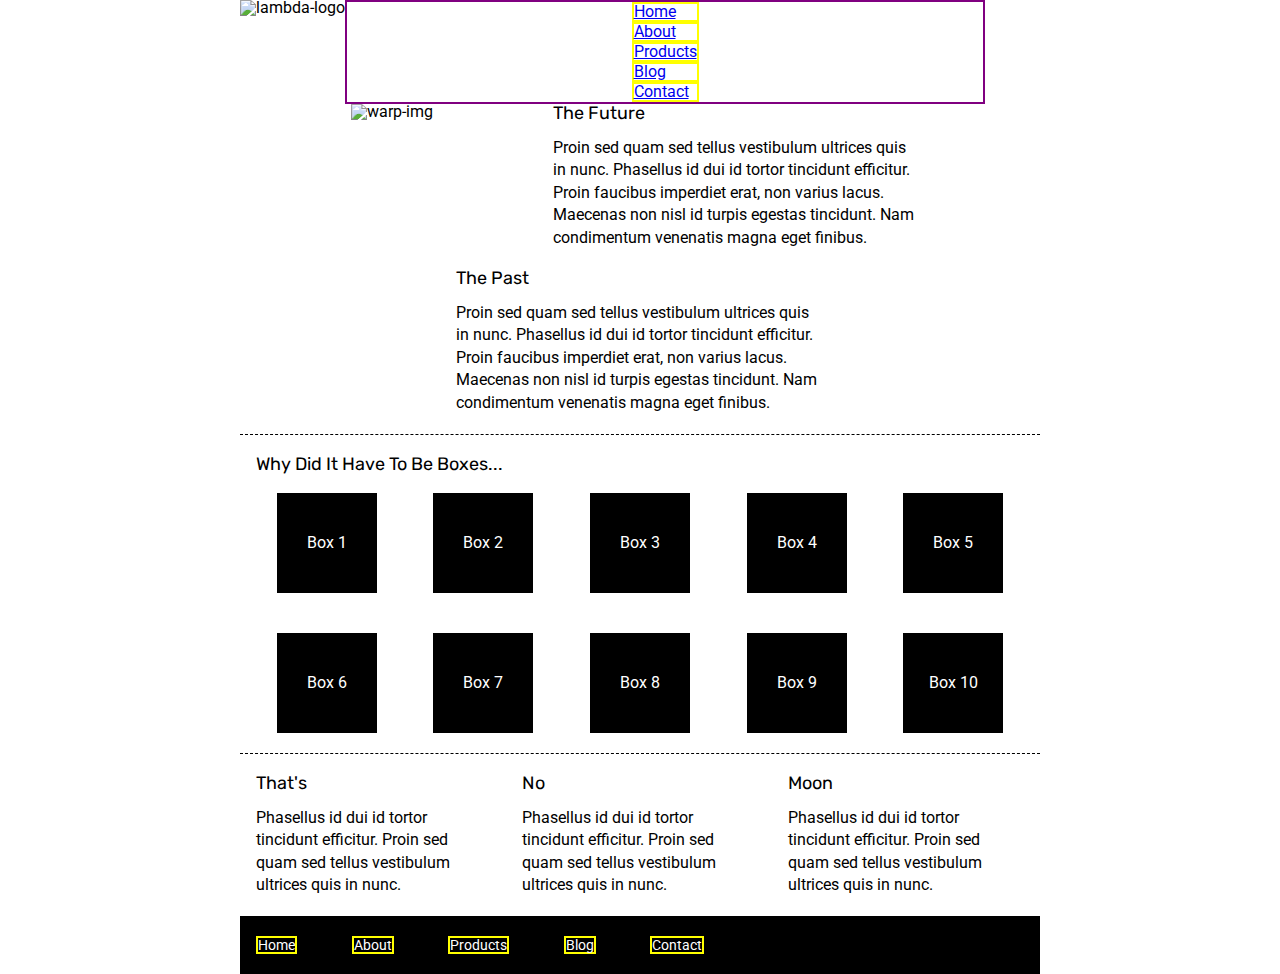
==== index.html @ e59539d9 "sprint" ====
<!doctype html>

<html lang="en">
<head>
  <meta charset="utf-8">

  <title>Sprint Challenge - Home</title>

  <link href="https://fonts.googleapis.com/css?family=Roboto|Rubik" rel="stylesheet">
  <link rel="stylesheet" href="css/index.css">

</head>

<body>
    <div class="container">
      <div class="navsect">
        <div class="lambda">
             <img src="img/lambda-black.png" alt="lambda-logo">
         </div>
         <div class="nav">
         <nav>
             <a href="index.html" class='home'>Home</a>
             <a href="about.html" class='about'>About</a>
             <a href="product.html" class='products'>Products</a>
             <a href="blog.html" class='blog'>Blog</a>
             <a href="contact.html" class='contact'>Contact</a>
         </nav>
        </div>
      </div>  
        <section class="top-content">
            <img src="img/jumbo.jpg" alt="warp-img">
            <div class="text-container">
                <h2>The Future</h2>
                <p>Proin sed quam sed tellus vestibulum ultrices quis in nunc. Phasellus id dui id tortor tincidunt efficitur. Proin faucibus imperdiet erat, non varius lacus. Maecenas non nisl id turpis egestas tincidunt. Nam condimentum venenatis magna eget finibus.</p>
            </div>
            <div class="text-container">
                <h2>The Past</h2>
                <p>Proin sed quam sed tellus vestibulum ultrices quis in nunc. Phasellus id dui id tortor tincidunt efficitur. Proin faucibus imperdiet erat, non varius lacus. Maecenas non nisl id turpis egestas tincidunt. Nam condimentum venenatis magna eget finibus.</p>
            </div>
        </section>
        
        <section class="middle-content">
        
            <h2>Why Did It Have To Be Boxes...</h2>
            
            <div class="boxes">
                <div class="box">Box 1</div>
                <div class="box">Box 2</div>
                <div class="box">Box 3</div>
                <div class="box">Box 4</div>
                <div class="box">Box 5</div>
                <div class="box">Box 6</div>
                <div class="box">Box 7</div>
                <div class="box">Box 8</div>
                <div class="box">Box 9</div>
                <div class="box">Box 10</div>
            </div>
        
        </section>

        <section class="bottom-content">

            <div class="text-container">
                <h2>That's</h2>
                <p>Phasellus id dui id tortor tincidunt efficitur. Proin sed quam sed tellus vestibulum ultrices quis in nunc.</p>
            </div>
            <div class="text-container">
                <h2>No</h2>
                <p>Phasellus id dui id tortor tincidunt efficitur. Proin sed quam sed tellus vestibulum ultrices quis in nunc.</p>
            </div>
            <div class="text-container">
                <h2>Moon</h2>
                <p>Phasellus id dui id tortor tincidunt efficitur. Proin sed quam sed tellus vestibulum ultrices quis in nunc.</p>
            </div>

        </section>
        
        <footer>
            <nav>
                <a href="#">Home</a>
                <a href="#">About</a>
                <a href="#">Products</a>
                <a href="#">Blog</a>
                <a href="#">Contact</a>
            </nav>
        </footer>
    </div><!-- container -->        
</body>
</html>
---- css/index.css ----
/* http://meyerweb.com/eric/tools/css/reset/ 
   v2.0 | 20110126
   License: none (public domain)
*/

html, body, div, span, applet, object, iframe,
h1, h2, h3, h4, h5, h6, p, blockquote, pre,
a, abbr, acronym, address, big, cite, code,
del, dfn, em, img, ins, kbd, q, s, samp,
small, strike, strong, sub, sup, tt, var,
b, u, i, center,
dl, dt, dd, ol, ul, li,
fieldset, form, label, legend,
table, caption, tbody, tfoot, thead, tr, th, td,
article, aside, canvas, details, embed, 
figure, figcaption, footer, header, hgroup, 
menu, nav, output, ruby, section, summary,
time, mark, audio, video {
	margin: 0;
	padding: 0;
	border: 0;
	font-size: 100%;
	font: inherit;
	vertical-align: baseline;
}
/* HTML5 display-role reset for older browsers */
article, aside, details, figcaption, figure, 
footer, header, hgroup, menu, nav, section {
	display: block;
}
body {
	line-height: 1;
}
ol, ul {
	list-style: none;
}
blockquote, q {
	quotes: none;
}
blockquote:before, blockquote:after,
q:before, q:after {
	content: '';
	content: none;
}
table {
	border-collapse: collapse;
	border-spacing: 0;
}

* {
    box-sizing: border-box;
}

html, body {
    height: 100%;
    font-family: 'Roboto', sans-serif;
}

h1, h2, h3, h4, h5 {
    font-size: 18px;
    margin-bottom: 15px;
    font-family: 'Rubik', sans-serif;
}

p {
    line-height: 1.4;
}

.container {
    width: 800px;
    margin: 0 auto;

}
.navsect{width: 100%;
    display: flex;
    flex-direction: row;
    
}
a{ display: flex;
    flex-direction: row;
    border: 2px solid yellow;
}
.nav{width: 80%;
    display:flex;
    flex-direction: row;
    justify-content: space-evenly;
    border: 2px solid purple;
}
.top-content {
    display: flex;
    flex-wrap: wrap;
    justify-content: space-evenly;
    margin-bottom: 20px;
    border-bottom: 1px dashed black;
}

.top-content .text-container {
    width: 48%;
    padding: 0 1%;
    padding-bottom: 20px;  
}

.middle-content {
    margin-bottom: 20px;
    border-bottom: 1px dashed black;
}

.middle-content h2 {
    padding: 0 2%;
    margin-bottom: 0;
}

.middle-content .boxes {
    display: flex;
    flex-wrap: wrap;
    justify-content: space-evenly;
}

.middle-content .boxes .box {
    width: 12.5%;
    height: 100px;
    background: black;
    margin: 20px 2.5%;
    color: white;
    display: flex;
    align-items: center;
    justify-content: center;
}

.bottom-content {
    display: flex;
    margin: 0 2% 20px;
    justify-content: space-around;
}

.bottom-content .text-container {
    padding-right: 4%;
}

.bottom-content .text-container:last-child {
    padding-right: 0;
}

footer {
    width: 100%;
    background: black;
}

footer nav {
    width: 60%;
    display: flex;
    justify-content: space-between;
    align-items: center;
    padding: 20px 2%;
    font-size: 14px;
}

footer nav a {
    color: white;
    text-decoration: none;
}
.learn .box{
    display:flex;

}
.learn{
    display:flex;
    flex-flow:row;
    justify-content: space-around;
    align-items: center;
}
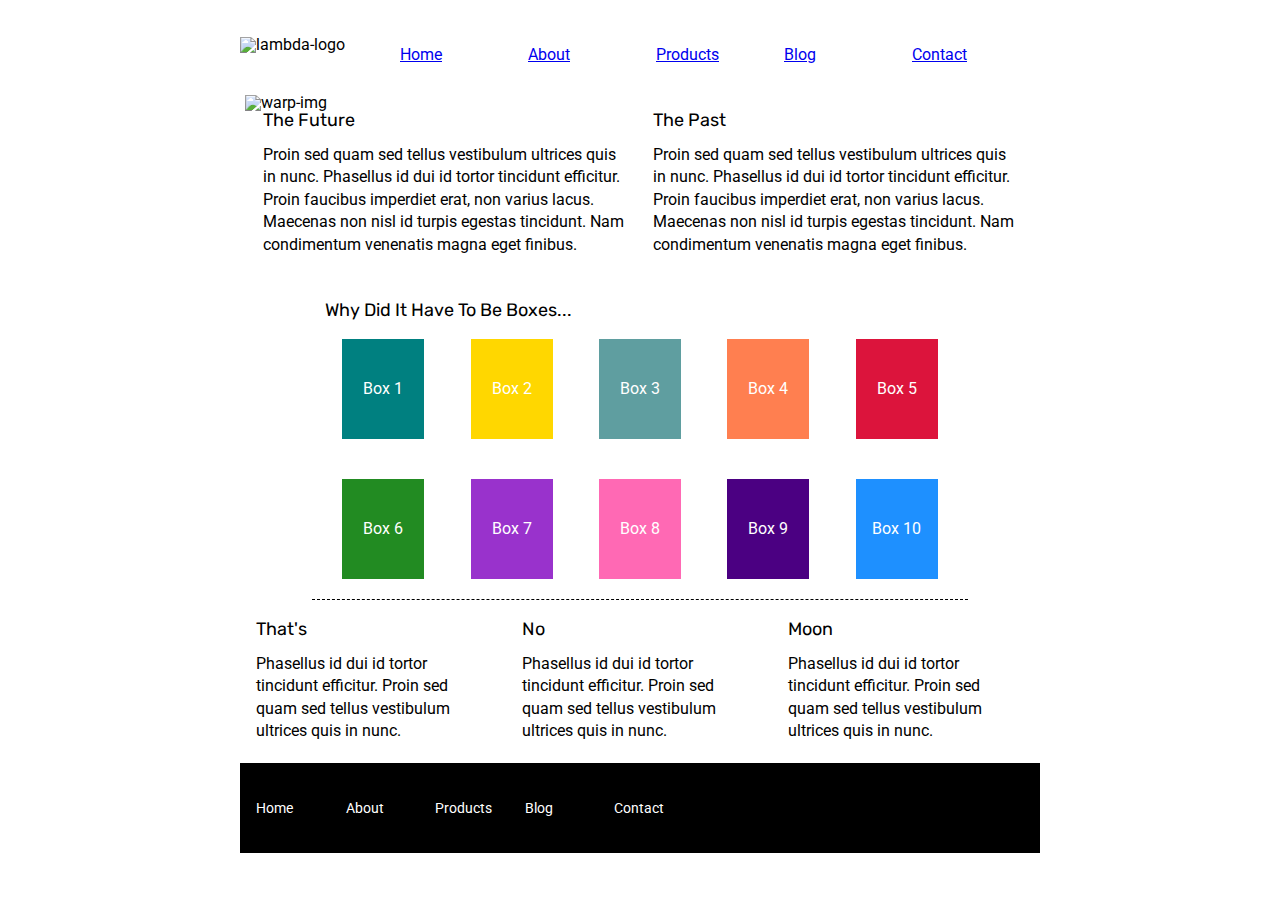
==== commit 5a7efe9e: "sprint" ====
--- a/index.html
+++ b/index.html
@@ -14,21 +14,23 @@
 <body>
     <div class="container">
       <div class="navsect">
-        <div class="lambda">
+        <div class="logo">
              <img src="img/lambda-black.png" alt="lambda-logo">
-         </div>
-         <div class="nav">
+         </div> 
          <nav>
+         <div class="links">
              <a href="index.html" class='home'>Home</a>
              <a href="about.html" class='about'>About</a>
              <a href="product.html" class='products'>Products</a>
              <a href="blog.html" class='blog'>Blog</a>
              <a href="contact.html" class='contact'>Contact</a>
-         </nav>
-        </div>
-      </div>  
+         </div>    
+      </div>
+    </nav>  
         <section class="top-content">
+            <div class="warp">
             <img src="img/jumbo.jpg" alt="warp-img">
+            </div>
             <div class="text-container">
                 <h2>The Future</h2>
                 <p>Proin sed quam sed tellus vestibulum ultrices quis in nunc. Phasellus id dui id tortor tincidunt efficitur. Proin faucibus imperdiet erat, non varius lacus. Maecenas non nisl id turpis egestas tincidunt. Nam condimentum venenatis magna eget finibus.</p>
@@ -40,22 +42,22 @@
         </section>
         
         <section class="middle-content">
-        
+        <div class="mid">
             <h2>Why Did It Have To Be Boxes...</h2>
             
             <div class="boxes">
-                <div class="box">Box 1</div>
-                <div class="box">Box 2</div>
-                <div class="box">Box 3</div>
-                <div class="box">Box 4</div>
-                <div class="box">Box 5</div>
-                <div class="box">Box 6</div>
-                <div class="box">Box 7</div>
-                <div class="box">Box 8</div>
-                <div class="box">Box 9</div>
-                <div class="box">Box 10</div>
+                <div class="box1">Box 1</div>
+                <div class="box2">Box 2</div>
+                <div class="box3">Box 3</div>
+                <div class="box4">Box 4</div>
+                <div class="box5">Box 5</div>
+                <div class="box6">Box 6</div>
+                <div class="box7">Box 7</div>
+                <div class="box8">Box 8</div>
+                <div class="box9">Box 9</div>
+                <div class="box10">Box 10</div>
             </div>
-        
+        </div>
         </section>
 
         <section class="bottom-content">
--- a/css/index.css
+++ b/css/index.css
@@ -49,6 +49,7 @@
 
 * {
     box-sizing: border-box;
+    max-width: 100%;
 }
 
 html, body {
@@ -69,57 +70,183 @@
 .container {
     width: 800px;
     margin: 0 auto;
-
-}
+    display: flex;
+    flex-flow: row wrap;
+}
+
 .navsect{width: 100%;
     display: flex;
-    flex-direction: row;
+    flex-flow: row wrap;
+   align-content: center;
+    justify-content: space-evenly;
+}
+nav{width: 80%;
+    display: flex;
+    align-content: ;
+    justify-content: space-evenly;
+    height: 10vh;
     
 }
-a{ display: flex;
-    flex-direction: row;
-    border: 2px solid yellow;
-}
-.nav{width: 80%;
-    display:flex;
-    flex-direction: row;
-    justify-content: space-evenly;
-    border: 2px solid purple;
+a{
+ width: 25%;
+}
+.logo{width: 20%;
+    display: flex;
+    align-items: center;
+}
+
+.links{display: flex;
+ justify-content: space-evenly;
+ align-items: center;
+ 
+    width: 100%;
+    padding-top:20px;
+  
 }
 .top-content {
     display: flex;
     flex-wrap: wrap;
     justify-content: space-evenly;
     margin-bottom: 20px;
-    border-bottom: 1px dashed black;
+    padding: 5px;
 }
 
 .top-content .text-container {
     width: 48%;
     padding: 0 1%;
-    padding-bottom: 20px;  
-}
-
-.middle-content {
+    padding-bottom: 20px;
+}
+.top-content{
+    width: 100%;
+}
+.warp{display: flex;
+    width: 100%;
+
+}
+.mid{width: 100%;
+    display:flex;
+    flex-flow: row wrap;
+   justify-content: center;
+   align-content: center;
+    margin: 0 auto;
+}
+
+.middle-content {display:flex;
+    flex-flow: row wrap;
+   justify-content: center;
+   align-content: center;
+    margin: 0 auto;
     margin-bottom: 20px;
     border-bottom: 1px dashed black;
 }
 
-.middle-content h2 {
+.middle-content h2 {width: 100%;
     padding: 0 2%;
     margin-bottom: 0;
-}
-
-.middle-content .boxes {
+   
+}
+
+.middle-content .boxes {width: 100%;
     display: flex;
     flex-wrap: wrap;
     justify-content: space-evenly;
-}
-
-.middle-content .boxes .box {
-    width: 12.5%;
-    height: 100px;
-    background: black;
+ 
+}
+
+.middle-content .boxes .box1 {
+    width: 12.5%;
+    height: 100px;
+    background: teal;
+    margin: 20px 2.5%;
+    color: white;
+    display: flex;
+    align-items: center;
+    justify-content: center;
+}
+.middle-content .boxes .box2 {
+    width: 12.5%;
+    height: 100px;
+    background: gold;
+    margin: 20px 2.5%;
+    color: white;
+    display: flex;
+    align-items: center;
+    justify-content: center;
+}
+.middle-content .boxes .box3 {
+    width: 12.5%;
+    height: 100px;
+    background: cadetblue;
+    margin: 20px 2.5%;
+    color: white;
+    display: flex;
+    align-items: center;
+    justify-content: center;
+}
+.middle-content .boxes .box4 {
+    width: 12.5%;
+    height: 100px;
+    background:coral;
+    margin: 20px 2.5%;
+    color: white;
+    display: flex;
+    align-items: center;
+    justify-content: center;
+}
+.middle-content .boxes .box5 {
+    width: 12.5%;
+    height: 100px;
+    background: crimson;
+    margin: 20px 2.5%;
+    color: white;
+    display: flex;
+    align-items: center;
+    justify-content: center;
+}
+.middle-content .boxes .box6 {
+    width: 12.5%;
+    height: 100px;
+    background:forestgreen;
+    margin: 20px 2.5%;
+    color: white;
+    display: flex;
+    align-items: center;
+    justify-content: center;
+}
+.middle-content .boxes .box7 {
+    width: 12.5%;
+    height: 100px;
+    background:darkorchid;
+    margin: 20px 2.5%;
+    color: white;
+    display: flex;
+    align-items: center;
+    justify-content: center;
+}
+.middle-content .boxes .box8 {
+    width: 12.5%;
+    height: 100px;
+    background:hotpink;
+    margin: 20px 2.5%;
+    color: white;
+    display: flex;
+    align-items: center;
+    justify-content: center;
+}
+.middle-content .boxes .box9 {
+    width: 12.5%;
+    height: 100px;
+    background: indigo;
+    margin: 20px 2.5%;
+    color: white;
+    display: flex;
+    align-items: center;
+    justify-content: center;
+}
+.middle-content .boxes .box10 {
+    width: 12.5%;
+    height: 100px;
+    background: dodgerblue;
     margin: 20px 2.5%;
     color: white;
     display: flex;
@@ -159,13 +286,10 @@
     color: white;
     text-decoration: none;
 }
-.learn .box{
-    display:flex;
-
-}
-.learn{
-    display:flex;
-    flex-flow:row;
-    justify-content: space-around;
-    align-items: center;
-}+..mid-page{
+    display: flex;
+    width: 50%;
+
+}
+}
+
